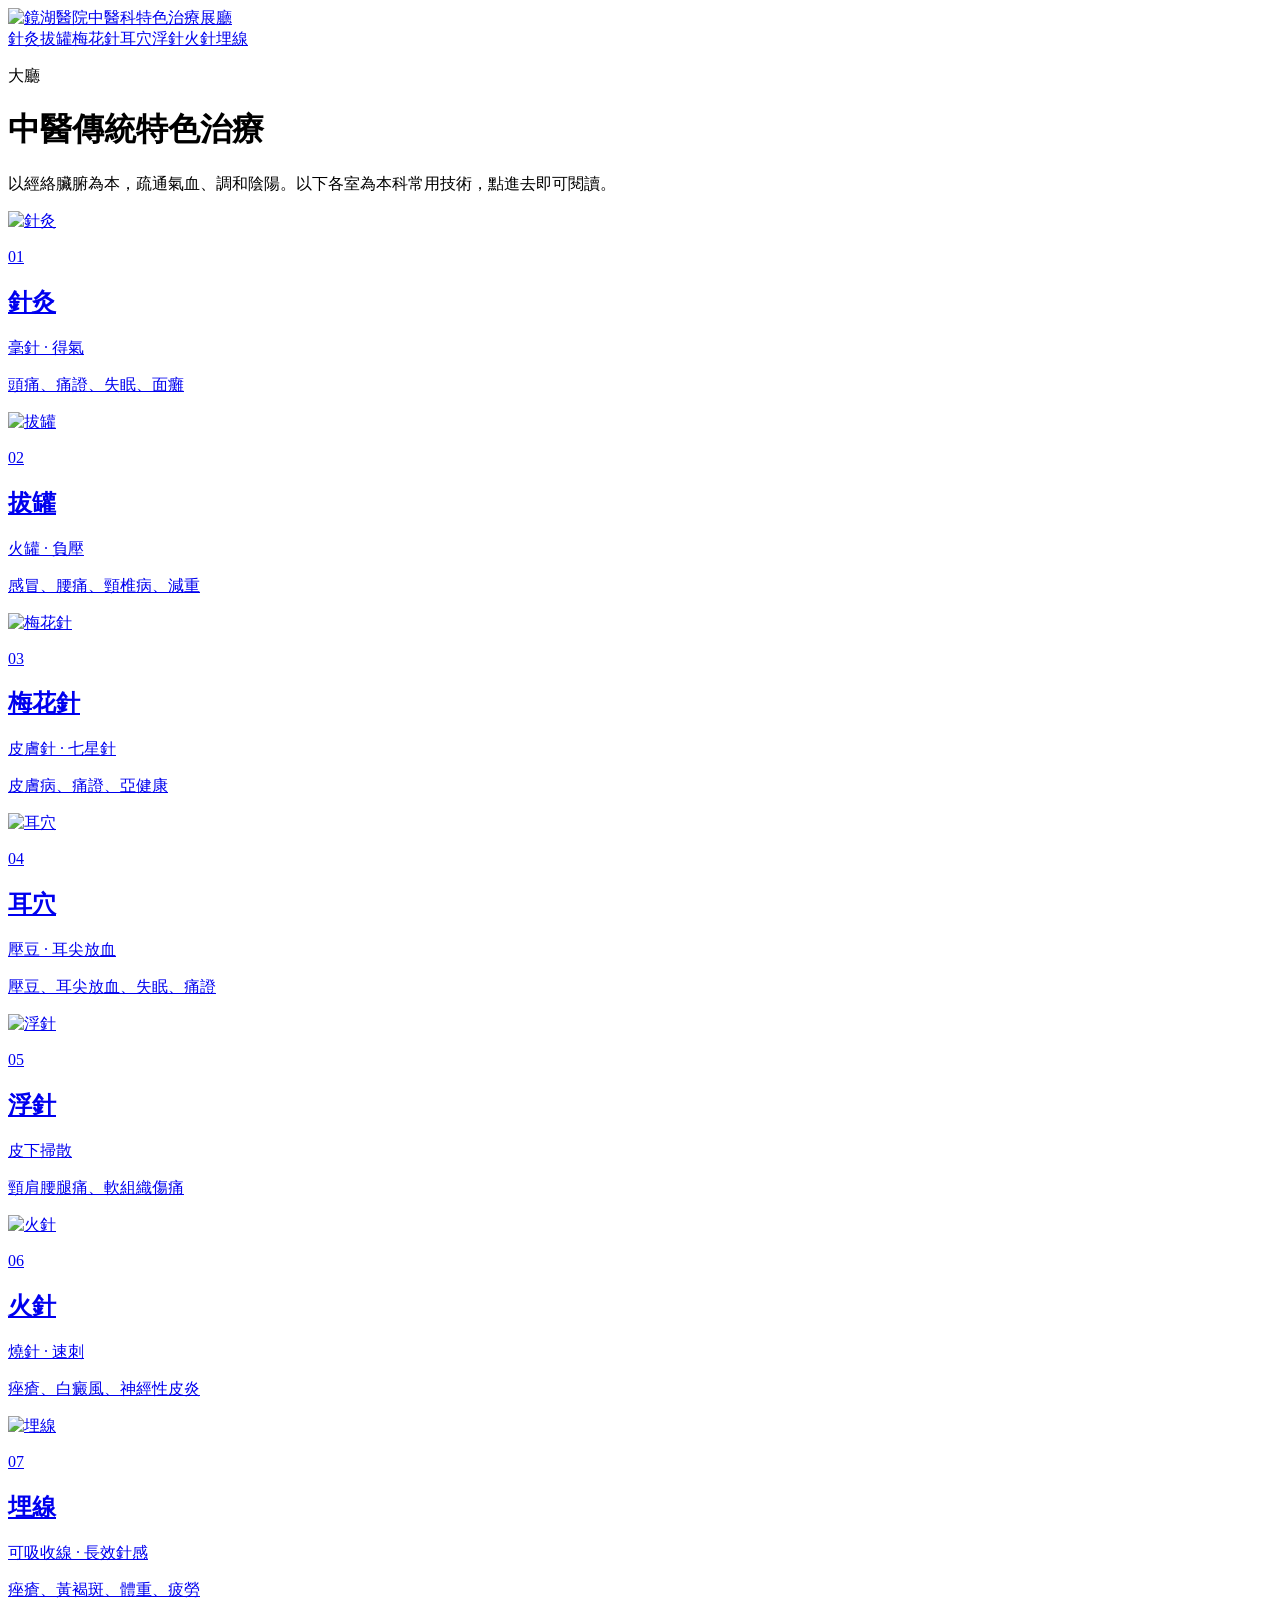
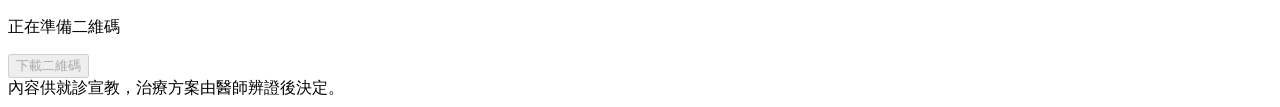
==== rooms/acupuncture/index.html @ 3525c9c9 "Add sub-route entry pages (HTTP 200)" ====
<!DOCTYPE html><html lang="zh-Hant"><head><meta name="twitter:card" content="summary_large_image"><meta property="og:title" content="中醫特色治療"><meta property="og:image" content="https://tcmmacau.github.io/therapy/og.jpg"><meta property="og:image:width" content="1200"><meta property="og:image:height" content="630"><meta charSet="utf-8"/><meta name="viewport" content="width=device-width, initial-scale=1"/><link rel="preload" as="image" href="/therapy/images/kwh-logo.png"/><link rel="preload" as="image" href="/therapy/images/bronze-figure.jpg"/><link rel="preload" as="image" href="/therapy/images/cups.jpg"/><link rel="preload" as="image" href="/therapy/images/plum-needle.jpg"/><link rel="preload" as="image" href="/therapy/images/ear-chart.png"/><link rel="preload" as="image" href="/therapy/images/fuzhen-needle.png"/><link rel="preload" as="image" href="/therapy/images/fire-needles.jpg"/><link rel="preload" as="image" href="/therapy/images/embed-threads-in.jpg"/><link rel="stylesheet" href="/therapy/assets/styles-loHCuups.css" data-precedence="default"/><link rel="stylesheet" href="https://fonts.googleapis.com/css2?family=Noto+Sans+TC:wght@400;500;600&amp;family=Noto+Serif+TC:wght@600;700&amp;display=swap" data-precedence="default"/><title>中醫特色治療</title><meta name="description" content="中醫科常用治療宣教：針灸、拔罐、梅花針、耳穴、浮針、火針、穴位埋線。"/><meta name="theme-color" content="#F3EEE4"/><link rel="modulepreload" href="/therapy/assets/index-BlhKoQNY.js"/><link rel="modulepreload" href="/therapy/assets/routes-Buwk5PTJ.js"/><link rel="modulepreload" href="/therapy/assets/shell-5g2dHCiz.js"/><link rel="icon" type="image/svg+xml" href="/therapy/favicon.svg"/><link rel="manifest" href="/therapy/__grok/manifest.webmanifest"/><link rel="apple-touch-icon" href="/therapy/__grok/icon-180.png"/><meta name="apple-mobile-web-app-title" content="中醫特色治療"><meta name="apple-mobile-web-app-status-bar-style" content="black"><script data-goatcounter="https://tcmmacau.goatcounter.com/count" async src="//gc.zgo.at/count.js"></script></head><body><!--$--><div class="min-h-screen"><header class="sticky top-0 z-10 border-b border-line bg-paper/90 backdrop-blur"><div class="mx-auto flex max-w-5xl items-center justify-between gap-4 px-4 py-3"><a class="flex min-h-11 shrink-0 items-center gap-3 active" href="/therapy/" data-status="active" aria-current="page"><img src="/therapy/images/kwh-logo.png" alt="鏡湖醫院" class="h-11 w-auto"/><span class="leading-tight"><span class="block text-xs tracking-widest text-celadon">中醫科</span><span class="font-serif text-lg font-semibold text-ink">特色治療展廳</span></span></a><nav class="flex items-center gap-1 overflow-x-auto text-sm text-muted"><a class="min-h-11 shrink-0 rounded-full px-3 py-2 hover:bg-cream hover:text-ink" href="/therapy/rooms/acupuncture">針灸</a><a class="min-h-11 shrink-0 rounded-full px-3 py-2 hover:bg-cream hover:text-ink" href="/therapy/rooms/cupping">拔罐</a><a class="min-h-11 shrink-0 rounded-full px-3 py-2 hover:bg-cream hover:text-ink" href="/therapy/rooms/plum">梅花針</a><a class="min-h-11 shrink-0 rounded-full px-3 py-2 hover:bg-cream hover:text-ink" href="/therapy/rooms/ear">耳穴</a><a class="min-h-11 shrink-0 rounded-full px-3 py-2 hover:bg-cream hover:text-ink" href="/therapy/rooms/fuzhen">浮針</a><a class="min-h-11 shrink-0 rounded-full px-3 py-2 hover:bg-cream hover:text-ink" href="/therapy/rooms/fireneedle">火針</a><a class="min-h-11 shrink-0 rounded-full px-3 py-2 hover:bg-cream hover:text-ink" href="/therapy/rooms/embedding">埋線</a></nav></div></header><main class="mx-auto max-w-5xl px-4 py-8"><p class="text-xs tracking-widest text-celadon">大廳</p><h1 class="mt-1 font-serif text-4xl font-semibold text-ink">中醫傳統特色治療</h1><p class="mt-3 max-w-2xl text-muted">以經絡臟腑為本，疏通氣血、調和陰陽。以下各室為本科常用技術，點進去即可閱讀。</p><div class="mt-8 grid gap-4 sm:grid-cols-2"><a class="group rounded-card border border-line bg-cream p-6 transition-transform hover:-translate-y-0.5" href="/therapy/rooms/acupuncture"><img src="/therapy/images/bronze-figure.jpg" alt="針灸" class="mb-4 h-56 w-full rounded-lg bg-cream object-contain"/><p class="mt-4 text-xs tracking-widest text-gold-deep">01</p><h2 class="font-serif text-2xl font-semibold text-celadon-deep">針灸</h2><p class="mt-1 text-sm text-muted">毫針 · 得氣</p><p class="mt-4 text-sm text-ink">頭痛、痛證、失眠、面癱</p></a><a class="group rounded-card border border-line bg-cream p-6 transition-transform hover:-translate-y-0.5" href="/therapy/rooms/cupping"><img src="/therapy/images/cups.jpg" alt="拔罐" class="mb-4 h-56 w-full rounded-lg bg-cream object-contain"/><p class="mt-4 text-xs tracking-widest text-gold-deep">02</p><h2 class="font-serif text-2xl font-semibold text-celadon-deep">拔罐</h2><p class="mt-1 text-sm text-muted">火罐 · 負壓</p><p class="mt-4 text-sm text-ink">感冒、腰痛、頸椎病、減重</p></a><a class="group rounded-card border border-line bg-cream p-6 transition-transform hover:-translate-y-0.5" href="/therapy/rooms/plum"><img src="/therapy/images/plum-needle.jpg" alt="梅花針" class="mb-4 h-56 w-full rounded-lg bg-cream object-contain"/><p class="mt-4 text-xs tracking-widest text-gold-deep">03</p><h2 class="font-serif text-2xl font-semibold text-celadon-deep">梅花針</h2><p class="mt-1 text-sm text-muted">皮膚針 · 七星針</p><p class="mt-4 text-sm text-ink">皮膚病、痛證、亞健康</p></a><a class="group rounded-card border border-line bg-cream p-6 transition-transform hover:-translate-y-0.5" href="/therapy/rooms/ear"><img src="/therapy/images/ear-chart.png" alt="耳穴" class="mb-4 h-56 w-full rounded-lg bg-cream object-contain"/><p class="mt-4 text-xs tracking-widest text-gold-deep">04</p><h2 class="font-serif text-2xl font-semibold text-celadon-deep">耳穴</h2><p class="mt-1 text-sm text-muted">壓豆 · 耳尖放血</p><p class="mt-4 text-sm text-ink">壓豆、耳尖放血、失眠、痛證</p></a><a class="group rounded-card border border-line bg-cream p-6 transition-transform hover:-translate-y-0.5" href="/therapy/rooms/fuzhen"><img src="/therapy/images/fuzhen-needle.png" alt="浮針" class="mb-4 h-56 w-full rounded-lg bg-cream object-contain"/><p class="mt-4 text-xs tracking-widest text-gold-deep">05</p><h2 class="font-serif text-2xl font-semibold text-celadon-deep">浮針</h2><p class="mt-1 text-sm text-muted">皮下掃散</p><p class="mt-4 text-sm text-ink">頸肩腰腿痛、軟組織傷痛</p></a><a class="group rounded-card border border-line bg-cream p-6 transition-transform hover:-translate-y-0.5" href="/therapy/rooms/fireneedle"><img src="/therapy/images/fire-needles.jpg" alt="火針" class="mb-4 h-56 w-full rounded-lg bg-cream object-contain"/><p class="mt-4 text-xs tracking-widest text-gold-deep">06</p><h2 class="font-serif text-2xl font-semibold text-celadon-deep">火針</h2><p class="mt-1 text-sm text-muted">燒針 · 速刺</p><p class="mt-4 text-sm text-ink">痤瘡、白癜風、神經性皮炎</p></a><a class="group rounded-card border border-line bg-cream p-6 transition-transform hover:-translate-y-0.5" href="/therapy/rooms/embedding"><img src="/therapy/images/embed-threads-in.jpg" alt="埋線" class="mb-4 h-56 w-full rounded-lg bg-cream object-contain"/><p class="mt-4 text-xs tracking-widest text-gold-deep">07</p><h2 class="font-serif text-2xl font-semibold text-celadon-deep">埋線</h2><p class="mt-1 text-sm text-muted">可吸收線 · 長效針感</p><p class="mt-4 text-sm text-ink">痤瘡、黃褐斑、體重、疲勞</p></a></div><section class="mt-10 flex flex-col items-center border-t border-line pt-8"><p class="text-sm text-muted">正在準備二維碼</p><button type="button" disabled="" class="no-print mt-4 min-h-11 rounded-full bg-celadon px-5 text-sm text-cream disabled:opacity-50">下載二維碼</button></section></main><footer class="border-t border-line px-4 py-6 text-center text-xs text-muted">內容供就診宣教，治療方案由醫師辨證後決定。</footer></div><!--/$--><script data-tsr-stream-part="">(self.$R=self.$R||{})["tsr"]=[];self.$_TSR={h(){this.hydrated=!0,this.c()},e(){this.streamEnded=!0,this.c()},c(){this.hydrated&&this.streamEnded&&(delete self.$_TSR,delete self.$R.tsr)},p(e){this.initialized?e():this.buffer.push(e)},buffer:[]};$_TSR.router=($R=>$R[0]={manifest:$R[1]={routes:$R[2]={__root__:$R[3]={preloads:$R[4]=["/therapy/assets/index-BlhKoQNY.js"],scripts:$R[5]=[$R[6]={attrs:$R[7]={type:"module",async:!0,src:"/therapy/assets/index-BlhKoQNY.js"}}]},"/":$R[8]={preloads:$R[9]=["/therapy/assets/routes-Buwk5PTJ.js","/therapy/assets/shell-5g2dHCiz.js"]}}},matches:$R[10]=[$R[11]={i:"__root__ ",u:1792129348624,s:"success",ssr:!0},$R[12]={i:"  ",u:1792129348624,s:"success",ssr:!0}]})($R["tsr"]);$_TSR.e();{let s=document.currentScript,p;while((p=s.previousElementSibling)&&p.hasAttribute('data-tsr-stream-part'))p.remove();s.remove()}</script><script type="module" async="" src="/therapy/assets/index-BlhKoQNY.js"></script><script>document.currentScript.remove();/*$tsr-stream-boundary*/</script></body></html>
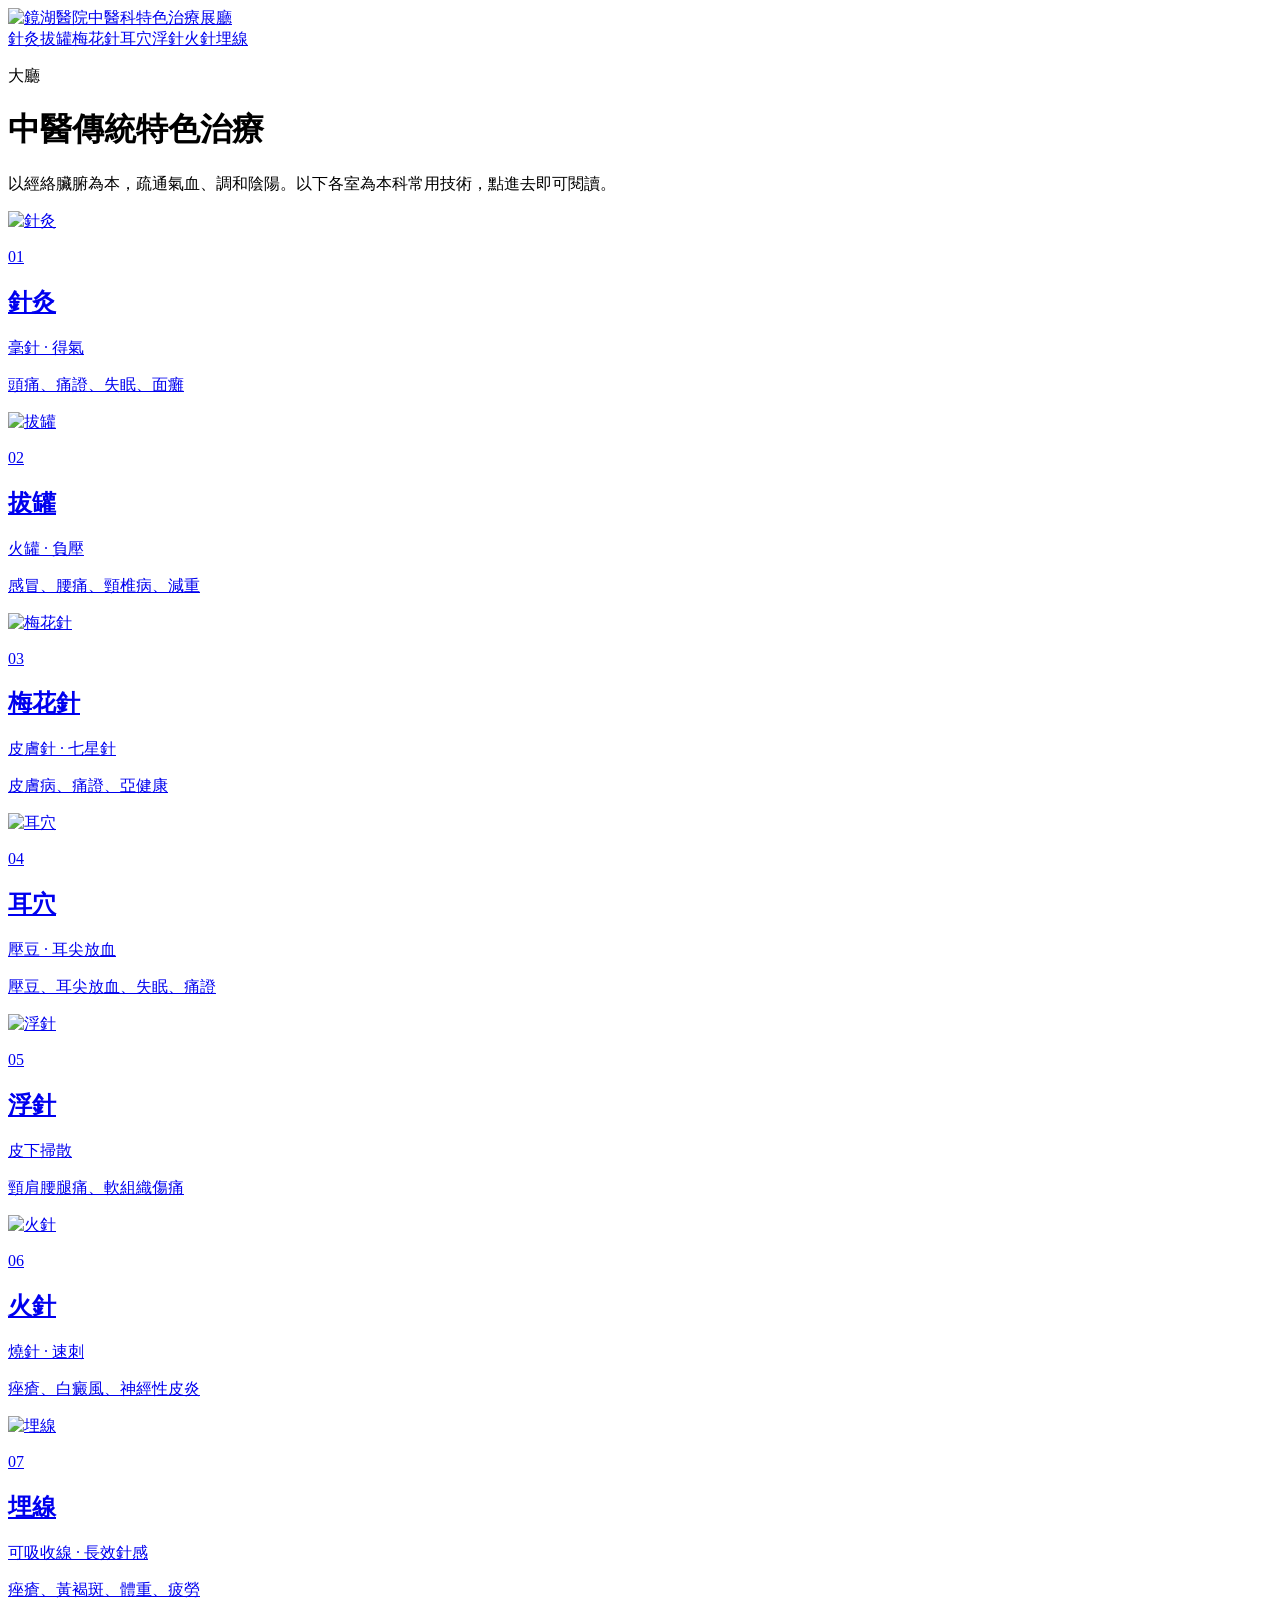
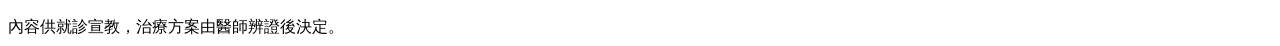
==== commit 6c054ba3: "Remove on-site QR code section" ====
--- a/rooms/acupuncture/index.html
+++ b/rooms/acupuncture/index.html
@@ -1 +1 @@
-<!DOCTYPE html><html lang="zh-Hant"><head><meta name="twitter:card" content="summary_large_image"><meta property="og:title" content="中醫特色治療"><meta property="og:image" content="https://tcmmacau.github.io/therapy/og.jpg"><meta property="og:image:width" content="1200"><meta property="og:image:height" content="630"><meta charSet="utf-8"/><meta name="viewport" content="width=device-width, initial-scale=1"/><link rel="preload" as="image" href="/therapy/images/kwh-logo.png"/><link rel="preload" as="image" href="/therapy/images/bronze-figure.jpg"/><link rel="preload" as="image" href="/therapy/images/cups.jpg"/><link rel="preload" as="image" href="/therapy/images/plum-needle.jpg"/><link rel="preload" as="image" href="/therapy/images/ear-chart.png"/><link rel="preload" as="image" href="/therapy/images/fuzhen-needle.png"/><link rel="preload" as="image" href="/therapy/images/fire-needles.jpg"/><link rel="preload" as="image" href="/therapy/images/embed-threads-in.jpg"/><link rel="stylesheet" href="/therapy/assets/styles-loHCuups.css" data-precedence="default"/><link rel="stylesheet" href="https://fonts.googleapis.com/css2?family=Noto+Sans+TC:wght@400;500;600&amp;family=Noto+Serif+TC:wght@600;700&amp;display=swap" data-precedence="default"/><title>中醫特色治療</title><meta name="description" content="中醫科常用治療宣教：針灸、拔罐、梅花針、耳穴、浮針、火針、穴位埋線。"/><meta name="theme-color" content="#F3EEE4"/><link rel="modulepreload" href="/therapy/assets/index-BlhKoQNY.js"/><link rel="modulepreload" href="/therapy/assets/routes-Buwk5PTJ.js"/><link rel="modulepreload" href="/therapy/assets/shell-5g2dHCiz.js"/><link rel="icon" type="image/svg+xml" href="/therapy/favicon.svg"/><link rel="manifest" href="/therapy/__grok/manifest.webmanifest"/><link rel="apple-touch-icon" href="/therapy/__grok/icon-180.png"/><meta name="apple-mobile-web-app-title" content="中醫特色治療"><meta name="apple-mobile-web-app-status-bar-style" content="black"><script data-goatcounter="https://tcmmacau.goatcounter.com/count" async src="//gc.zgo.at/count.js"></script></head><body><!--$--><div class="min-h-screen"><header class="sticky top-0 z-10 border-b border-line bg-paper/90 backdrop-blur"><div class="mx-auto flex max-w-5xl items-center justify-between gap-4 px-4 py-3"><a class="flex min-h-11 shrink-0 items-center gap-3 active" href="/therapy/" data-status="active" aria-current="page"><img src="/therapy/images/kwh-logo.png" alt="鏡湖醫院" class="h-11 w-auto"/><span class="leading-tight"><span class="block text-xs tracking-widest text-celadon">中醫科</span><span class="font-serif text-lg font-semibold text-ink">特色治療展廳</span></span></a><nav class="flex items-center gap-1 overflow-x-auto text-sm text-muted"><a class="min-h-11 shrink-0 rounded-full px-3 py-2 hover:bg-cream hover:text-ink" href="/therapy/rooms/acupuncture">針灸</a><a class="min-h-11 shrink-0 rounded-full px-3 py-2 hover:bg-cream hover:text-ink" href="/therapy/rooms/cupping">拔罐</a><a class="min-h-11 shrink-0 rounded-full px-3 py-2 hover:bg-cream hover:text-ink" href="/therapy/rooms/plum">梅花針</a><a class="min-h-11 shrink-0 rounded-full px-3 py-2 hover:bg-cream hover:text-ink" href="/therapy/rooms/ear">耳穴</a><a class="min-h-11 shrink-0 rounded-full px-3 py-2 hover:bg-cream hover:text-ink" href="/therapy/rooms/fuzhen">浮針</a><a class="min-h-11 shrink-0 rounded-full px-3 py-2 hover:bg-cream hover:text-ink" href="/therapy/rooms/fireneedle">火針</a><a class="min-h-11 shrink-0 rounded-full px-3 py-2 hover:bg-cream hover:text-ink" href="/therapy/rooms/embedding">埋線</a></nav></div></header><main class="mx-auto max-w-5xl px-4 py-8"><p class="text-xs tracking-widest text-celadon">大廳</p><h1 class="mt-1 font-serif text-4xl font-semibold text-ink">中醫傳統特色治療</h1><p class="mt-3 max-w-2xl text-muted">以經絡臟腑為本，疏通氣血、調和陰陽。以下各室為本科常用技術，點進去即可閱讀。</p><div class="mt-8 grid gap-4 sm:grid-cols-2"><a class="group rounded-card border border-line bg-cream p-6 transition-transform hover:-translate-y-0.5" href="/therapy/rooms/acupuncture"><img src="/therapy/images/bronze-figure.jpg" alt="針灸" class="mb-4 h-56 w-full rounded-lg bg-cream object-contain"/><p class="mt-4 text-xs tracking-widest text-gold-deep">01</p><h2 class="font-serif text-2xl font-semibold text-celadon-deep">針灸</h2><p class="mt-1 text-sm text-muted">毫針 · 得氣</p><p class="mt-4 text-sm text-ink">頭痛、痛證、失眠、面癱</p></a><a class="group rounded-card border border-line bg-cream p-6 transition-transform hover:-translate-y-0.5" href="/therapy/rooms/cupping"><img src="/therapy/images/cups.jpg" alt="拔罐" class="mb-4 h-56 w-full rounded-lg bg-cream object-contain"/><p class="mt-4 text-xs tracking-widest text-gold-deep">02</p><h2 class="font-serif text-2xl font-semibold text-celadon-deep">拔罐</h2><p class="mt-1 text-sm text-muted">火罐 · 負壓</p><p class="mt-4 text-sm text-ink">感冒、腰痛、頸椎病、減重</p></a><a class="group rounded-card border border-line bg-cream p-6 transition-transform hover:-translate-y-0.5" href="/therapy/rooms/plum"><img src="/therapy/images/plum-needle.jpg" alt="梅花針" class="mb-4 h-56 w-full rounded-lg bg-cream object-contain"/><p class="mt-4 text-xs tracking-widest text-gold-deep">03</p><h2 class="font-serif text-2xl font-semibold text-celadon-deep">梅花針</h2><p class="mt-1 text-sm text-muted">皮膚針 · 七星針</p><p class="mt-4 text-sm text-ink">皮膚病、痛證、亞健康</p></a><a class="group rounded-card border border-line bg-cream p-6 transition-transform hover:-translate-y-0.5" href="/therapy/rooms/ear"><img src="/therapy/images/ear-chart.png" alt="耳穴" class="mb-4 h-56 w-full rounded-lg bg-cream object-contain"/><p class="mt-4 text-xs tracking-widest text-gold-deep">04</p><h2 class="font-serif text-2xl font-semibold text-celadon-deep">耳穴</h2><p class="mt-1 text-sm text-muted">壓豆 · 耳尖放血</p><p class="mt-4 text-sm text-ink">壓豆、耳尖放血、失眠、痛證</p></a><a class="group rounded-card border border-line bg-cream p-6 transition-transform hover:-translate-y-0.5" href="/therapy/rooms/fuzhen"><img src="/therapy/images/fuzhen-needle.png" alt="浮針" class="mb-4 h-56 w-full rounded-lg bg-cream object-contain"/><p class="mt-4 text-xs tracking-widest text-gold-deep">05</p><h2 class="font-serif text-2xl font-semibold text-celadon-deep">浮針</h2><p class="mt-1 text-sm text-muted">皮下掃散</p><p class="mt-4 text-sm text-ink">頸肩腰腿痛、軟組織傷痛</p></a><a class="group rounded-card border border-line bg-cream p-6 transition-transform hover:-translate-y-0.5" href="/therapy/rooms/fireneedle"><img src="/therapy/images/fire-needles.jpg" alt="火針" class="mb-4 h-56 w-full rounded-lg bg-cream object-contain"/><p class="mt-4 text-xs tracking-widest text-gold-deep">06</p><h2 class="font-serif text-2xl font-semibold text-celadon-deep">火針</h2><p class="mt-1 text-sm text-muted">燒針 · 速刺</p><p class="mt-4 text-sm text-ink">痤瘡、白癜風、神經性皮炎</p></a><a class="group rounded-card border border-line bg-cream p-6 transition-transform hover:-translate-y-0.5" href="/therapy/rooms/embedding"><img src="/therapy/images/embed-threads-in.jpg" alt="埋線" class="mb-4 h-56 w-full rounded-lg bg-cream object-contain"/><p class="mt-4 text-xs tracking-widest text-gold-deep">07</p><h2 class="font-serif text-2xl font-semibold text-celadon-deep">埋線</h2><p class="mt-1 text-sm text-muted">可吸收線 · 長效針感</p><p class="mt-4 text-sm text-ink">痤瘡、黃褐斑、體重、疲勞</p></a></div><section class="mt-10 flex flex-col items-center border-t border-line pt-8"><p class="text-sm text-muted">正在準備二維碼</p><button type="button" disabled="" class="no-print mt-4 min-h-11 rounded-full bg-celadon px-5 text-sm text-cream disabled:opacity-50">下載二維碼</button></section></main><footer class="border-t border-line px-4 py-6 text-center text-xs text-muted">內容供就診宣教，治療方案由醫師辨證後決定。</footer></div><!--/$--><script data-tsr-stream-part="">(self.$R=self.$R||{})["tsr"]=[];self.$_TSR={h(){this.hydrated=!0,this.c()},e(){this.streamEnded=!0,this.c()},c(){this.hydrated&&this.streamEnded&&(delete self.$_TSR,delete self.$R.tsr)},p(e){this.initialized?e():this.buffer.push(e)},buffer:[]};$_TSR.router=($R=>$R[0]={manifest:$R[1]={routes:$R[2]={__root__:$R[3]={preloads:$R[4]=["/therapy/assets/index-BlhKoQNY.js"],scripts:$R[5]=[$R[6]={attrs:$R[7]={type:"module",async:!0,src:"/therapy/assets/index-BlhKoQNY.js"}}]},"/":$R[8]={preloads:$R[9]=["/therapy/assets/routes-Buwk5PTJ.js","/therapy/assets/shell-5g2dHCiz.js"]}}},matches:$R[10]=[$R[11]={i:"__root__ ",u:1792129348624,s:"success",ssr:!0},$R[12]={i:"  ",u:1792129348624,s:"success",ssr:!0}]})($R["tsr"]);$_TSR.e();{let s=document.currentScript,p;while((p=s.previousElementSibling)&&p.hasAttribute('data-tsr-stream-part'))p.remove();s.remove()}</script><script type="module" async="" src="/therapy/assets/index-BlhKoQNY.js"></script><script>document.currentScript.remove();/*$tsr-stream-boundary*/</script></body></html>+<!DOCTYPE html><html lang="zh-Hant"><head><meta name="twitter:card" content="summary_large_image"><meta property="og:title" content="中醫特色治療"><meta property="og:image" content="https://tcmmacau.github.io/therapy/og.jpg"><meta property="og:image:width" content="1200"><meta property="og:image:height" content="630"><meta charSet="utf-8"/><meta name="viewport" content="width=device-width, initial-scale=1"/><link rel="preload" as="image" href="/therapy/images/kwh-logo.png"/><link rel="preload" as="image" href="/therapy/images/bronze-figure.jpg"/><link rel="preload" as="image" href="/therapy/images/cups.jpg"/><link rel="preload" as="image" href="/therapy/images/plum-needle.jpg"/><link rel="preload" as="image" href="/therapy/images/ear-chart.png"/><link rel="preload" as="image" href="/therapy/images/fuzhen-needle.png"/><link rel="preload" as="image" href="/therapy/images/fire-needles.jpg"/><link rel="preload" as="image" href="/therapy/images/embed-threads-in.jpg"/><link rel="stylesheet" href="/therapy/assets/styles-loHCuups.css" data-precedence="default"/><link rel="stylesheet" href="https://fonts.googleapis.com/css2?family=Noto+Sans+TC:wght@400;500;600&amp;family=Noto+Serif+TC:wght@600;700&amp;display=swap" data-precedence="default"/><title>中醫特色治療</title><meta name="description" content="中醫科常用治療宣教：針灸、拔罐、梅花針、耳穴、浮針、火針、穴位埋線。"/><meta name="theme-color" content="#F3EEE4"/><link rel="modulepreload" href="/therapy/assets/index-BlhKoQNY.js"/><link rel="modulepreload" href="/therapy/assets/routes-Buwk5PTJ.js"/><link rel="modulepreload" href="/therapy/assets/shell-5g2dHCiz.js"/><link rel="icon" type="image/svg+xml" href="/therapy/favicon.svg"/><link rel="manifest" href="/therapy/__grok/manifest.webmanifest"/><link rel="apple-touch-icon" href="/therapy/__grok/icon-180.png"/><meta name="apple-mobile-web-app-title" content="中醫特色治療"><meta name="apple-mobile-web-app-status-bar-style" content="black"><script data-goatcounter="https://tcmmacau.goatcounter.com/count" async src="//gc.zgo.at/count.js"></script></head><body><!--$--><div class="min-h-screen"><header class="sticky top-0 z-10 border-b border-line bg-paper/90 backdrop-blur"><div class="mx-auto flex max-w-5xl items-center justify-between gap-4 px-4 py-3"><a class="flex min-h-11 shrink-0 items-center gap-3 active" href="/therapy/" data-status="active" aria-current="page"><img src="/therapy/images/kwh-logo.png" alt="鏡湖醫院" class="h-11 w-auto"/><span class="leading-tight"><span class="block text-xs tracking-widest text-celadon">中醫科</span><span class="font-serif text-lg font-semibold text-ink">特色治療展廳</span></span></a><nav class="flex items-center gap-1 overflow-x-auto text-sm text-muted"><a class="min-h-11 shrink-0 rounded-full px-3 py-2 hover:bg-cream hover:text-ink" href="/therapy/rooms/acupuncture">針灸</a><a class="min-h-11 shrink-0 rounded-full px-3 py-2 hover:bg-cream hover:text-ink" href="/therapy/rooms/cupping">拔罐</a><a class="min-h-11 shrink-0 rounded-full px-3 py-2 hover:bg-cream hover:text-ink" href="/therapy/rooms/plum">梅花針</a><a class="min-h-11 shrink-0 rounded-full px-3 py-2 hover:bg-cream hover:text-ink" href="/therapy/rooms/ear">耳穴</a><a class="min-h-11 shrink-0 rounded-full px-3 py-2 hover:bg-cream hover:text-ink" href="/therapy/rooms/fuzhen">浮針</a><a class="min-h-11 shrink-0 rounded-full px-3 py-2 hover:bg-cream hover:text-ink" href="/therapy/rooms/fireneedle">火針</a><a class="min-h-11 shrink-0 rounded-full px-3 py-2 hover:bg-cream hover:text-ink" href="/therapy/rooms/embedding">埋線</a></nav></div></header><main class="mx-auto max-w-5xl px-4 py-8"><p class="text-xs tracking-widest text-celadon">大廳</p><h1 class="mt-1 font-serif text-4xl font-semibold text-ink">中醫傳統特色治療</h1><p class="mt-3 max-w-2xl text-muted">以經絡臟腑為本，疏通氣血、調和陰陽。以下各室為本科常用技術，點進去即可閱讀。</p><div class="mt-8 grid gap-4 sm:grid-cols-2"><a class="group rounded-card border border-line bg-cream p-6 transition-transform hover:-translate-y-0.5" href="/therapy/rooms/acupuncture"><img src="/therapy/images/bronze-figure.jpg" alt="針灸" class="mb-4 h-56 w-full rounded-lg bg-cream object-contain"/><p class="mt-4 text-xs tracking-widest text-gold-deep">01</p><h2 class="font-serif text-2xl font-semibold text-celadon-deep">針灸</h2><p class="mt-1 text-sm text-muted">毫針 · 得氣</p><p class="mt-4 text-sm text-ink">頭痛、痛證、失眠、面癱</p></a><a class="group rounded-card border border-line bg-cream p-6 transition-transform hover:-translate-y-0.5" href="/therapy/rooms/cupping"><img src="/therapy/images/cups.jpg" alt="拔罐" class="mb-4 h-56 w-full rounded-lg bg-cream object-contain"/><p class="mt-4 text-xs tracking-widest text-gold-deep">02</p><h2 class="font-serif text-2xl font-semibold text-celadon-deep">拔罐</h2><p class="mt-1 text-sm text-muted">火罐 · 負壓</p><p class="mt-4 text-sm text-ink">感冒、腰痛、頸椎病、減重</p></a><a class="group rounded-card border border-line bg-cream p-6 transition-transform hover:-translate-y-0.5" href="/therapy/rooms/plum"><img src="/therapy/images/plum-needle.jpg" alt="梅花針" class="mb-4 h-56 w-full rounded-lg bg-cream object-contain"/><p class="mt-4 text-xs tracking-widest text-gold-deep">03</p><h2 class="font-serif text-2xl font-semibold text-celadon-deep">梅花針</h2><p class="mt-1 text-sm text-muted">皮膚針 · 七星針</p><p class="mt-4 text-sm text-ink">皮膚病、痛證、亞健康</p></a><a class="group rounded-card border border-line bg-cream p-6 transition-transform hover:-translate-y-0.5" href="/therapy/rooms/ear"><img src="/therapy/images/ear-chart.png" alt="耳穴" class="mb-4 h-56 w-full rounded-lg bg-cream object-contain"/><p class="mt-4 text-xs tracking-widest text-gold-deep">04</p><h2 class="font-serif text-2xl font-semibold text-celadon-deep">耳穴</h2><p class="mt-1 text-sm text-muted">壓豆 · 耳尖放血</p><p class="mt-4 text-sm text-ink">壓豆、耳尖放血、失眠、痛證</p></a><a class="group rounded-card border border-line bg-cream p-6 transition-transform hover:-translate-y-0.5" href="/therapy/rooms/fuzhen"><img src="/therapy/images/fuzhen-needle.png" alt="浮針" class="mb-4 h-56 w-full rounded-lg bg-cream object-contain"/><p class="mt-4 text-xs tracking-widest text-gold-deep">05</p><h2 class="font-serif text-2xl font-semibold text-celadon-deep">浮針</h2><p class="mt-1 text-sm text-muted">皮下掃散</p><p class="mt-4 text-sm text-ink">頸肩腰腿痛、軟組織傷痛</p></a><a class="group rounded-card border border-line bg-cream p-6 transition-transform hover:-translate-y-0.5" href="/therapy/rooms/fireneedle"><img src="/therapy/images/fire-needles.jpg" alt="火針" class="mb-4 h-56 w-full rounded-lg bg-cream object-contain"/><p class="mt-4 text-xs tracking-widest text-gold-deep">06</p><h2 class="font-serif text-2xl font-semibold text-celadon-deep">火針</h2><p class="mt-1 text-sm text-muted">燒針 · 速刺</p><p class="mt-4 text-sm text-ink">痤瘡、白癜風、神經性皮炎</p></a><a class="group rounded-card border border-line bg-cream p-6 transition-transform hover:-translate-y-0.5" href="/therapy/rooms/embedding"><img src="/therapy/images/embed-threads-in.jpg" alt="埋線" class="mb-4 h-56 w-full rounded-lg bg-cream object-contain"/><p class="mt-4 text-xs tracking-widest text-gold-deep">07</p><h2 class="font-serif text-2xl font-semibold text-celadon-deep">埋線</h2><p class="mt-1 text-sm text-muted">可吸收線 · 長效針感</p><p class="mt-4 text-sm text-ink">痤瘡、黃褐斑、體重、疲勞</p></a></div></main><footer class="border-t border-line px-4 py-6 text-center text-xs text-muted">內容供就診宣教，治療方案由醫師辨證後決定。</footer></div><!--/$--><script data-tsr-stream-part="">(self.$R=self.$R||{})["tsr"]=[];self.$_TSR={h(){this.hydrated=!0,this.c()},e(){this.streamEnded=!0,this.c()},c(){this.hydrated&&this.streamEnded&&(delete self.$_TSR,delete self.$R.tsr)},p(e){this.initialized?e():this.buffer.push(e)},buffer:[]};$_TSR.router=($R=>$R[0]={manifest:$R[1]={routes:$R[2]={__root__:$R[3]={preloads:$R[4]=["/therapy/assets/index-BlhKoQNY.js"],scripts:$R[5]=[$R[6]={attrs:$R[7]={type:"module",async:!0,src:"/therapy/assets/index-BlhKoQNY.js"}}]},"/":$R[8]={preloads:$R[9]=["/therapy/assets/routes-Buwk5PTJ.js","/therapy/assets/shell-5g2dHCiz.js"]}}},matches:$R[10]=[$R[11]={i:"__root__ ",u:1792129348624,s:"success",ssr:!0},$R[12]={i:"  ",u:1792129348624,s:"success",ssr:!0}]})($R["tsr"]);$_TSR.e();{let s=document.currentScript,p;while((p=s.previousElementSibling)&&p.hasAttribute('data-tsr-stream-part'))p.remove();s.remove()}</script><script type="module" async="" src="/therapy/assets/index-BlhKoQNY.js"></script><script>document.currentScript.remove();/*$tsr-stream-boundary*/</script></body></html>
